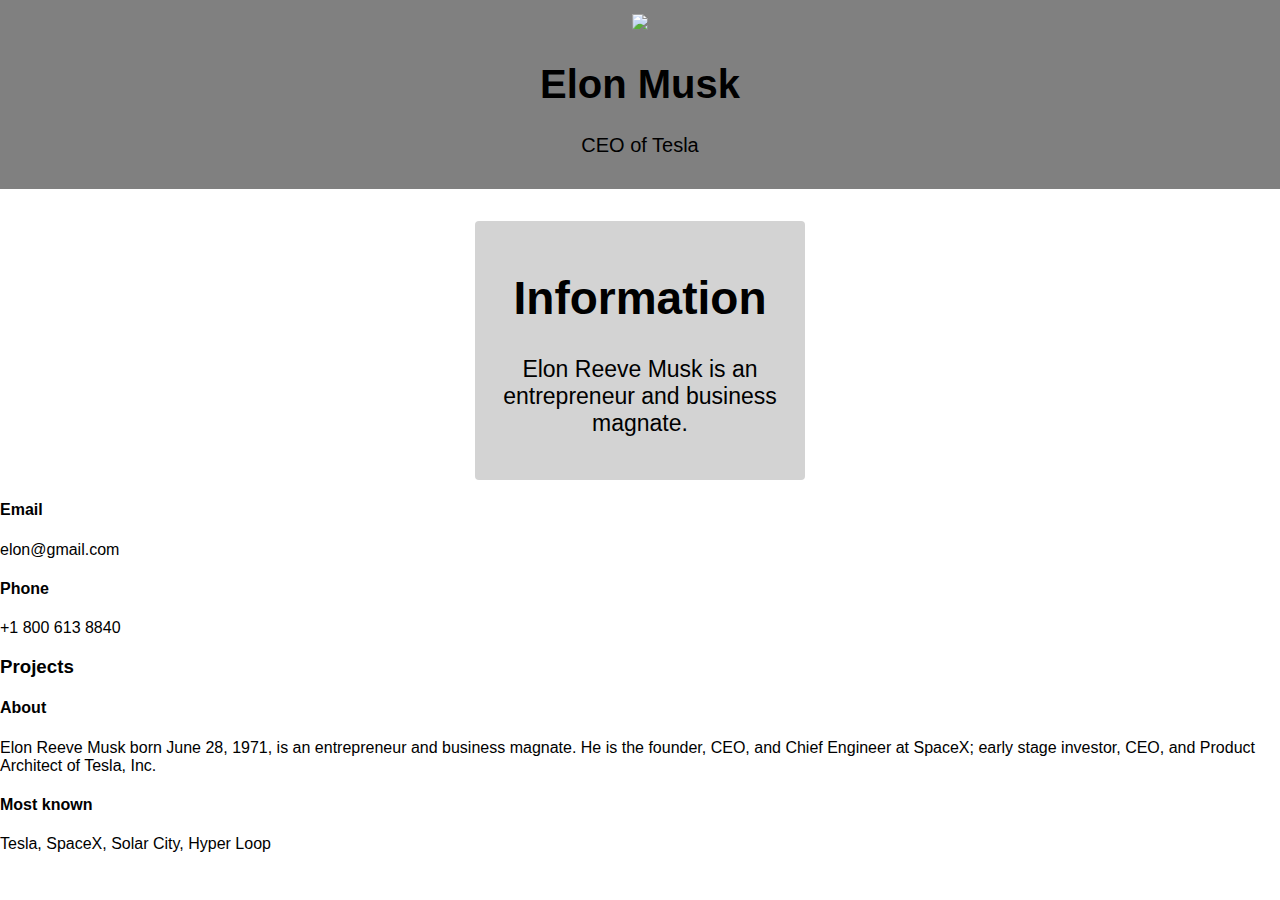
==== index.html @ 5cf5f8ac "Update index.html" ====
<!DOCTYPE html>
<html lang="en">

<head>
    <link rel="stylesheet" href="style.css">
    <meta charset="UTF-8">
    <meta name="viewport" content="width=device-width, initial-scale=1.0">
    <title>Document</title>
</head>

<body>
    <div class="header">
        <img class="elonimg" src="images/elon.jpg" >
        <h1>Elon Musk</h1>
        <p>CEO of Tesla</p>
    </div>
    <div class="content">
        <h1>Information</h1>
        <p>Elon Reeve Musk is an entrepreneur and business magnate.</p>
    </div>

    <div class="info">
        <div class="info_data">
            <div class="data">
                <h4>Email</h4>
                <p>elon@gmail.com</p>
            </div>
            <div class="data">
                <h4>Phone</h4>
                <p>+1 800 613 8840</p>
            </div>
        </div>
    </div>

    <div class="projects">
        <h3>Projects</h3>
        <div class="projects_data">
            <div class="data">
                <h4>About</h4>
                <p>Elon Reeve Musk born June 28, 1971, is an entrepreneur and business magnate. He is the founder, CEO, and Chief Engineer at SpaceX; early stage investor, CEO, and Product Architect of Tesla, Inc.</p>
            </div>
            <div class="data">
                <h4>Most known</h4>
                <p>Tesla, SpaceX, Solar City, Hyper Loop</p>
            </div>
        </div>
    </div>

    </div>
</body>

</html>
---- style.css ----
body {
    font-family: Arial, Helvetica, sans-serif;
    margin: 0;
}

.header {
    overflow: hidden;
    padding: 12px;
    text-align: center;
    background: gray;
    color: black;
    font-size: 20px;
}

.content {
    border-radius: 4px;
    margin: 0 auto;
    width: 290px;
    font-size: 23px;
    text-align: center;
    padding: 20px;
    background-color: lightgray;
    margin-top: 2rem;
}

.img {

    padding-top: 2rem;
    display: flex;
    justify-content: center;
}

.image_elon {
    border-radius: 4px;
}

.info {
    
}
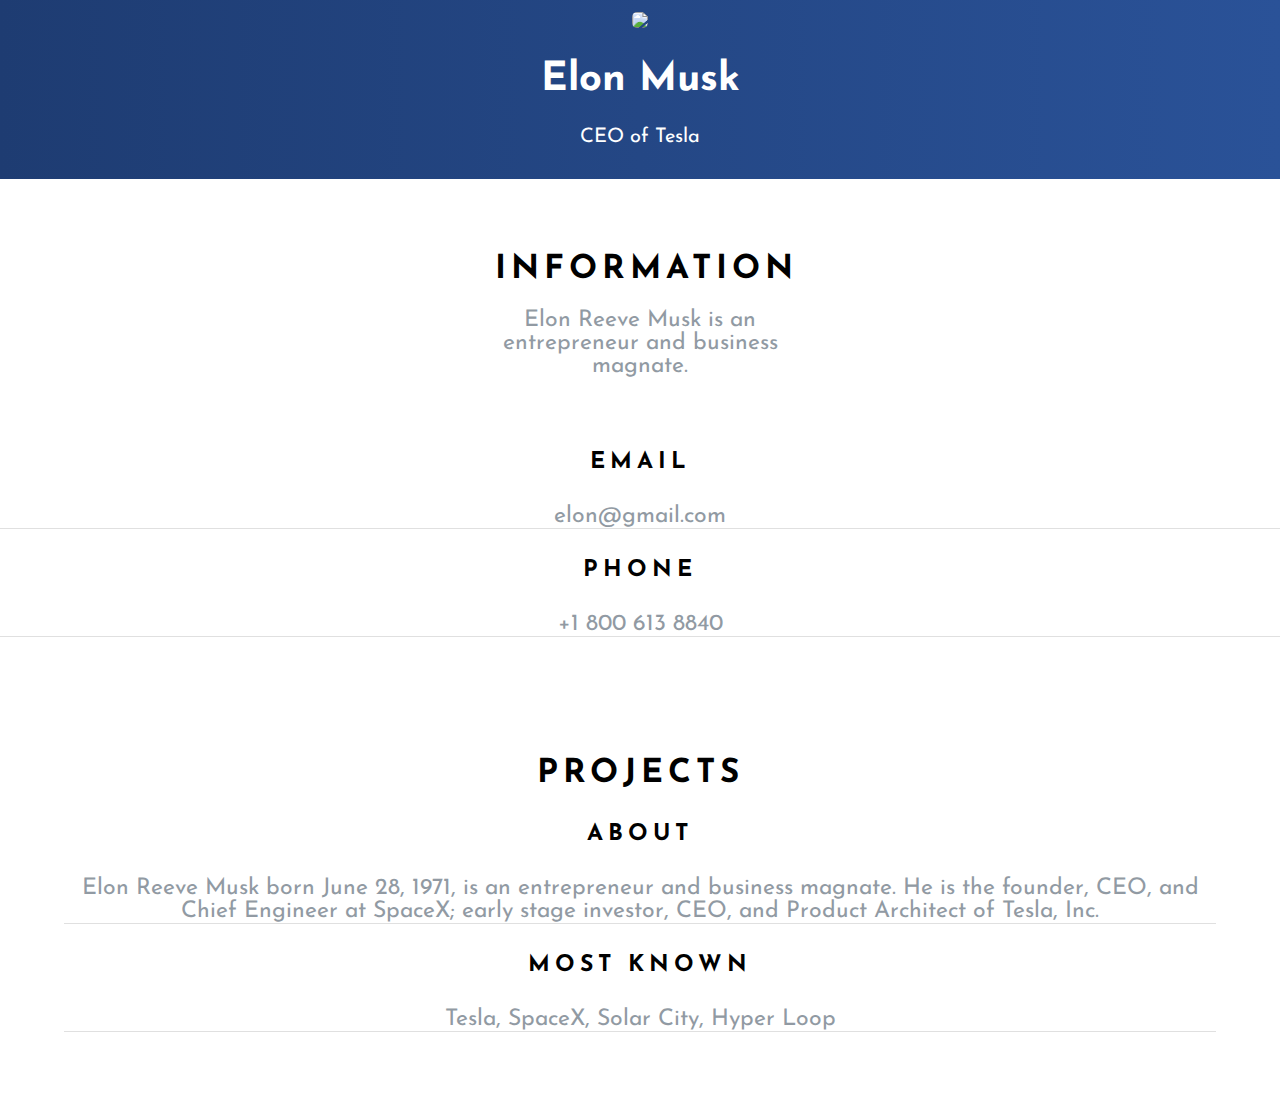
==== commit a1103f40: "Update index.html" ====
--- a/index.html
+++ b/index.html
@@ -10,7 +10,7 @@
 
 <body>
     <div class="header">
-        <img class="elonimg" src="images/elon.jpg" >
+        <img class="elonimg" src="elon.jpg" >
         <h1>Elon Musk</h1>
         <p>CEO of Tesla</p>
     </div>
--- a/style.css
+++ b/style.css
@@ -1,3 +1,9 @@
+@import url('https://fonts.googleapis.com/css2?family=Josefin+Sans&display=swap');
+
+* {
+    font-family: 'Josefin Sans', sans-serif;
+}
+
 body {
     font-family: Arial, Helvetica, sans-serif;
     margin: 0;
@@ -10,6 +16,13 @@
     background: gray;
     color: black;
     font-size: 20px;
+    background: linear-gradient(to right, #1e3c72, #2a5298);
+    height: max-content;
+
+}
+
+.header h1, p{
+    color: #fff;
 }
 
 .content {
@@ -19,8 +32,37 @@
     font-size: 23px;
     text-align: center;
     padding: 20px;
-    background-color: lightgray;
     margin-top: 2rem;
+}
+
+.info{
+    text-align: center;
+    font-size: 23px;
+}
+
+.content h1{
+    text-transform: uppercase;
+    letter-spacing: 5px;
+    font-size: 33px;
+}
+
+.data h4{
+    font-size: 23px;
+    text-transform: uppercase;
+    letter-spacing: 5px;
+}
+
+.data p{
+    color: #919aa3;
+    border-bottom: 1px solid #e0e0e0;
+}
+
+.content p{
+    color: #919aa3;
+}
+
+.elonimg{
+    border-radius: 5px;
 }
 
 .img {
@@ -34,6 +76,14 @@
     border-radius: 4px;
 }
 
-.info {
-    
+.projects{
+    text-align: center;
+    font-size: 23px;
+    padding: 5%;
 }
+
+.projects h3{
+    font-size: 33px;
+    text-transform: uppercase;
+    letter-spacing: 5px;
+}
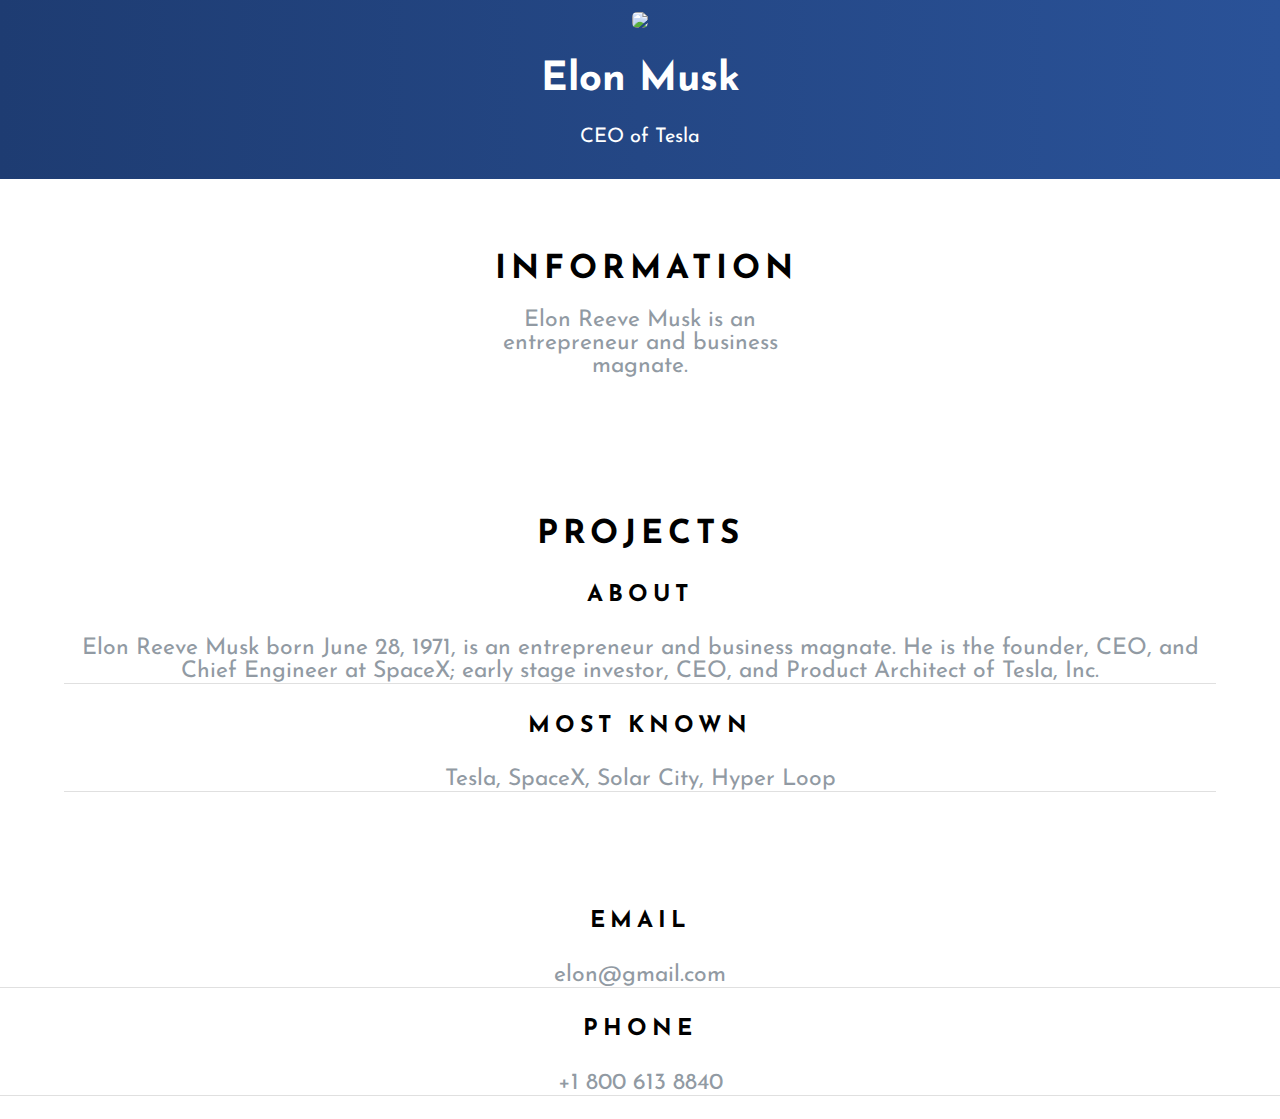
==== commit b33d8d9e: "Update index.html" ====
--- a/index.html
+++ b/index.html
@@ -19,19 +19,6 @@
         <p>Elon Reeve Musk is an entrepreneur and business magnate.</p>
     </div>
 
-    <div class="info">
-        <div class="info_data">
-            <div class="data">
-                <h4>Email</h4>
-                <p>elon@gmail.com</p>
-            </div>
-            <div class="data">
-                <h4>Phone</h4>
-                <p>+1 800 613 8840</p>
-            </div>
-        </div>
-    </div>
-
     <div class="projects">
         <h3>Projects</h3>
         <div class="projects_data">
@@ -46,6 +33,19 @@
         </div>
     </div>
 
+    <div class="info">
+        <div class="info_data">
+            <div class="data">
+                <h4>Email</h4>
+                <p>elon@gmail.com</p>
+            </div>
+            <div class="data">
+                <h4>Phone</h4>
+                <p>+1 800 613 8840</p>
+            </div>
+        </div>
+    </div>
+
     </div>
 </body>
 
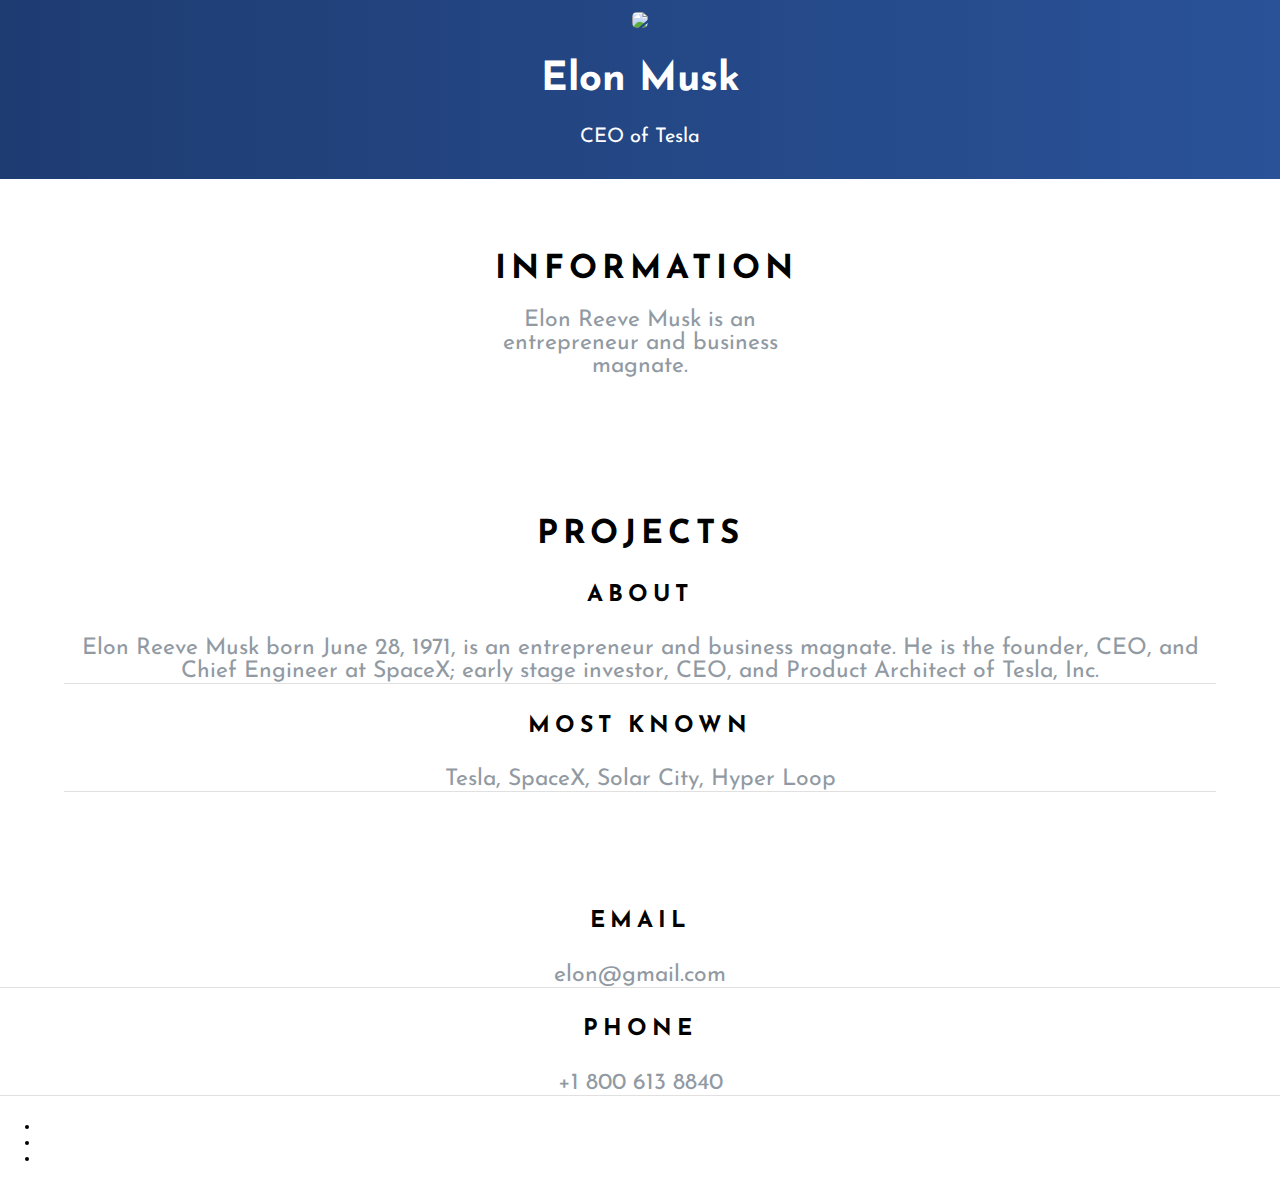
==== commit 7b19d91d: "Update index.html" ====
--- a/index.html
+++ b/index.html
@@ -5,12 +5,12 @@
     <link rel="stylesheet" href="style.css">
     <meta charset="UTF-8">
     <meta name="viewport" content="width=device-width, initial-scale=1.0">
-    <title>Document</title>
+    <script src="https://kit.fontawesome.com/b99e675b6e.js"></script>
 </head>
 
 <body>
     <div class="header">
-        <img class="elonimg" src="elon.jpg" >
+        <img class="elonimg" src="elon.jpg">
         <h1>Elon Musk</h1>
         <p>CEO of Tesla</p>
     </div>
@@ -24,7 +24,8 @@
         <div class="projects_data">
             <div class="data">
                 <h4>About</h4>
-                <p>Elon Reeve Musk born June 28, 1971, is an entrepreneur and business magnate. He is the founder, CEO, and Chief Engineer at SpaceX; early stage investor, CEO, and Product Architect of Tesla, Inc.</p>
+                <p>Elon Reeve Musk born June 28, 1971, is an entrepreneur and business magnate. He is the founder, CEO,
+                    and Chief Engineer at SpaceX; early stage investor, CEO, and Product Architect of Tesla, Inc.</p>
             </div>
             <div class="data">
                 <h4>Most known</h4>
@@ -32,7 +33,7 @@
             </div>
         </div>
     </div>
-
+    </div>
     <div class="info">
         <div class="info_data">
             <div class="data">
@@ -45,7 +46,12 @@
             </div>
         </div>
     </div>
-
+    <div class="social_media">
+        <ul>
+            <li><a href="https://www.facebook.com/groups/ElonMusk/"><i class="fab fa-facebook-f"></i></a></li>
+            <li><a href="https://twitter.com/elonmusk?ref_src=twsrc%5Egoogle%7Ctwcamp%5Eserp%7Ctwgr%5Eauthor"><i class="fab fa-twitter"></i></a></li>
+            <li><a href="https://www.instagram.com/elonmusk/"><i class="fab fa-instagram"></i></a></li>
+        </ul>
     </div>
 </body>
 
